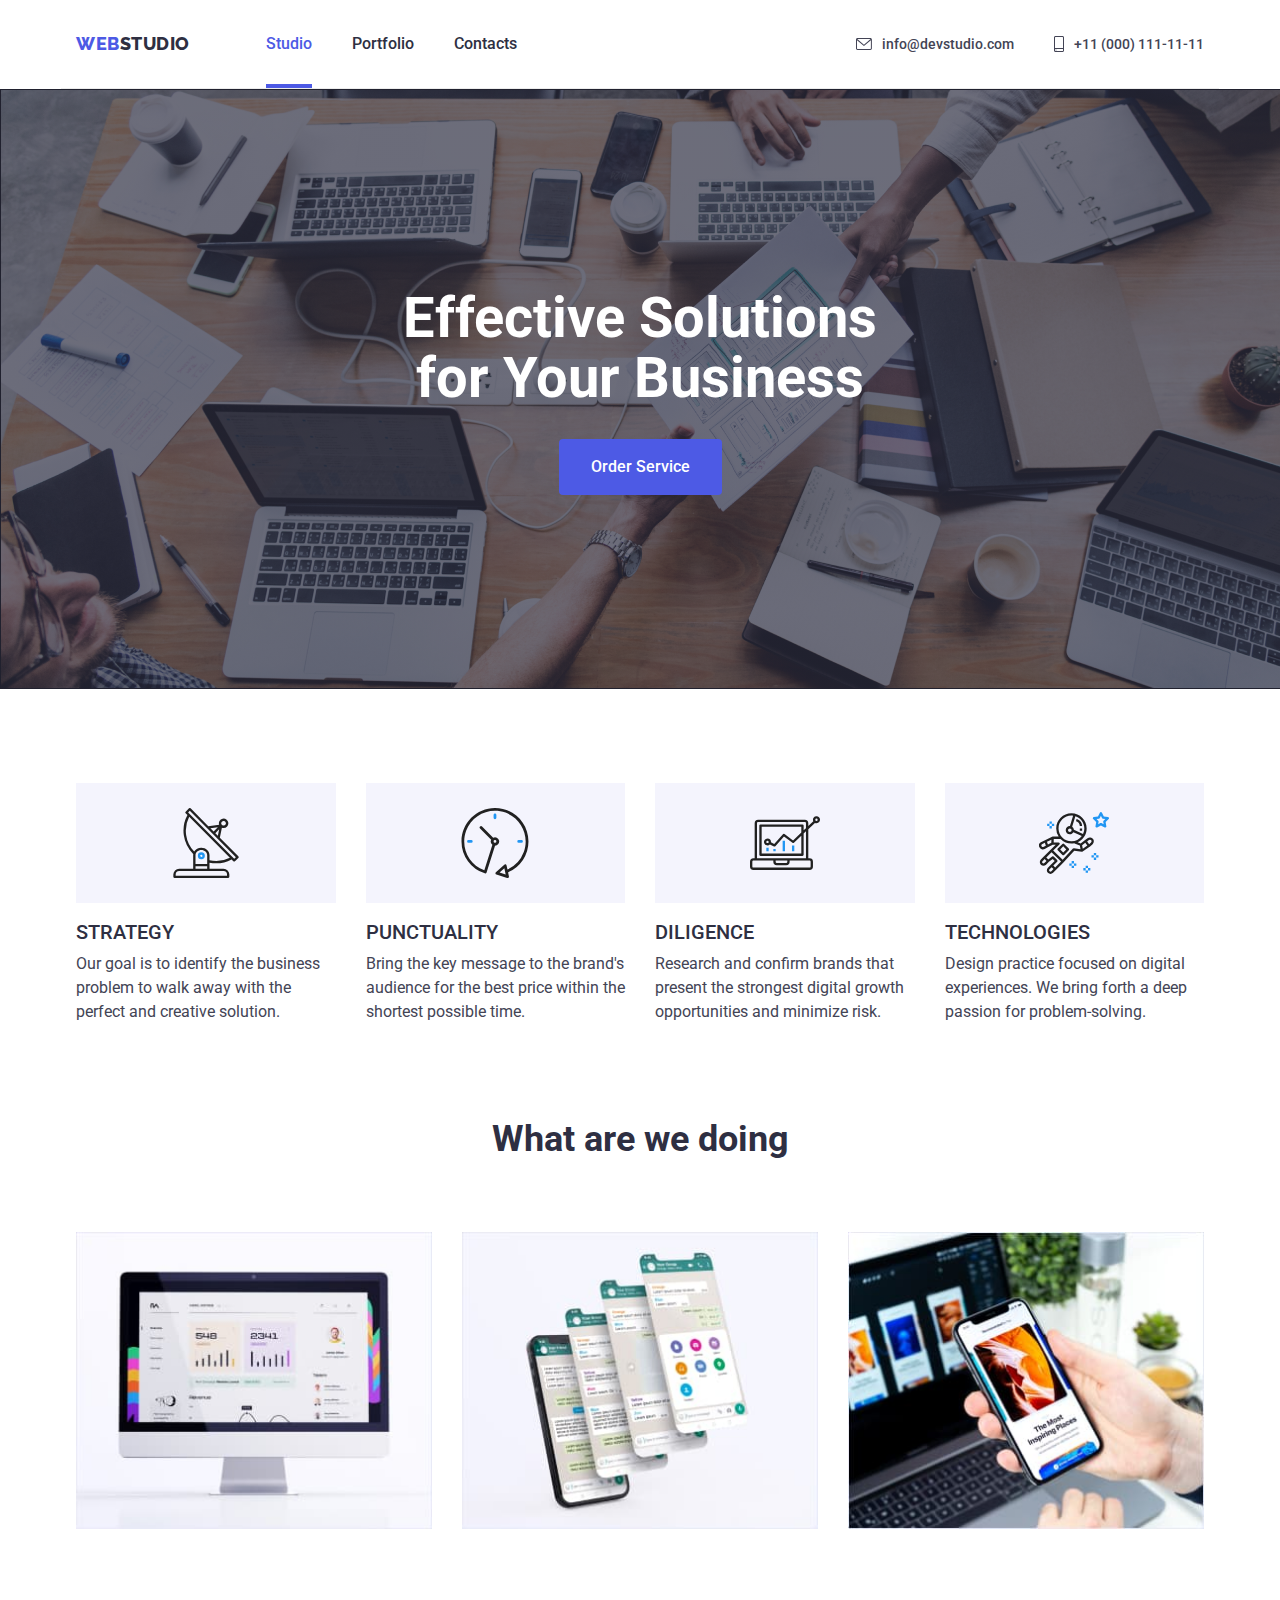
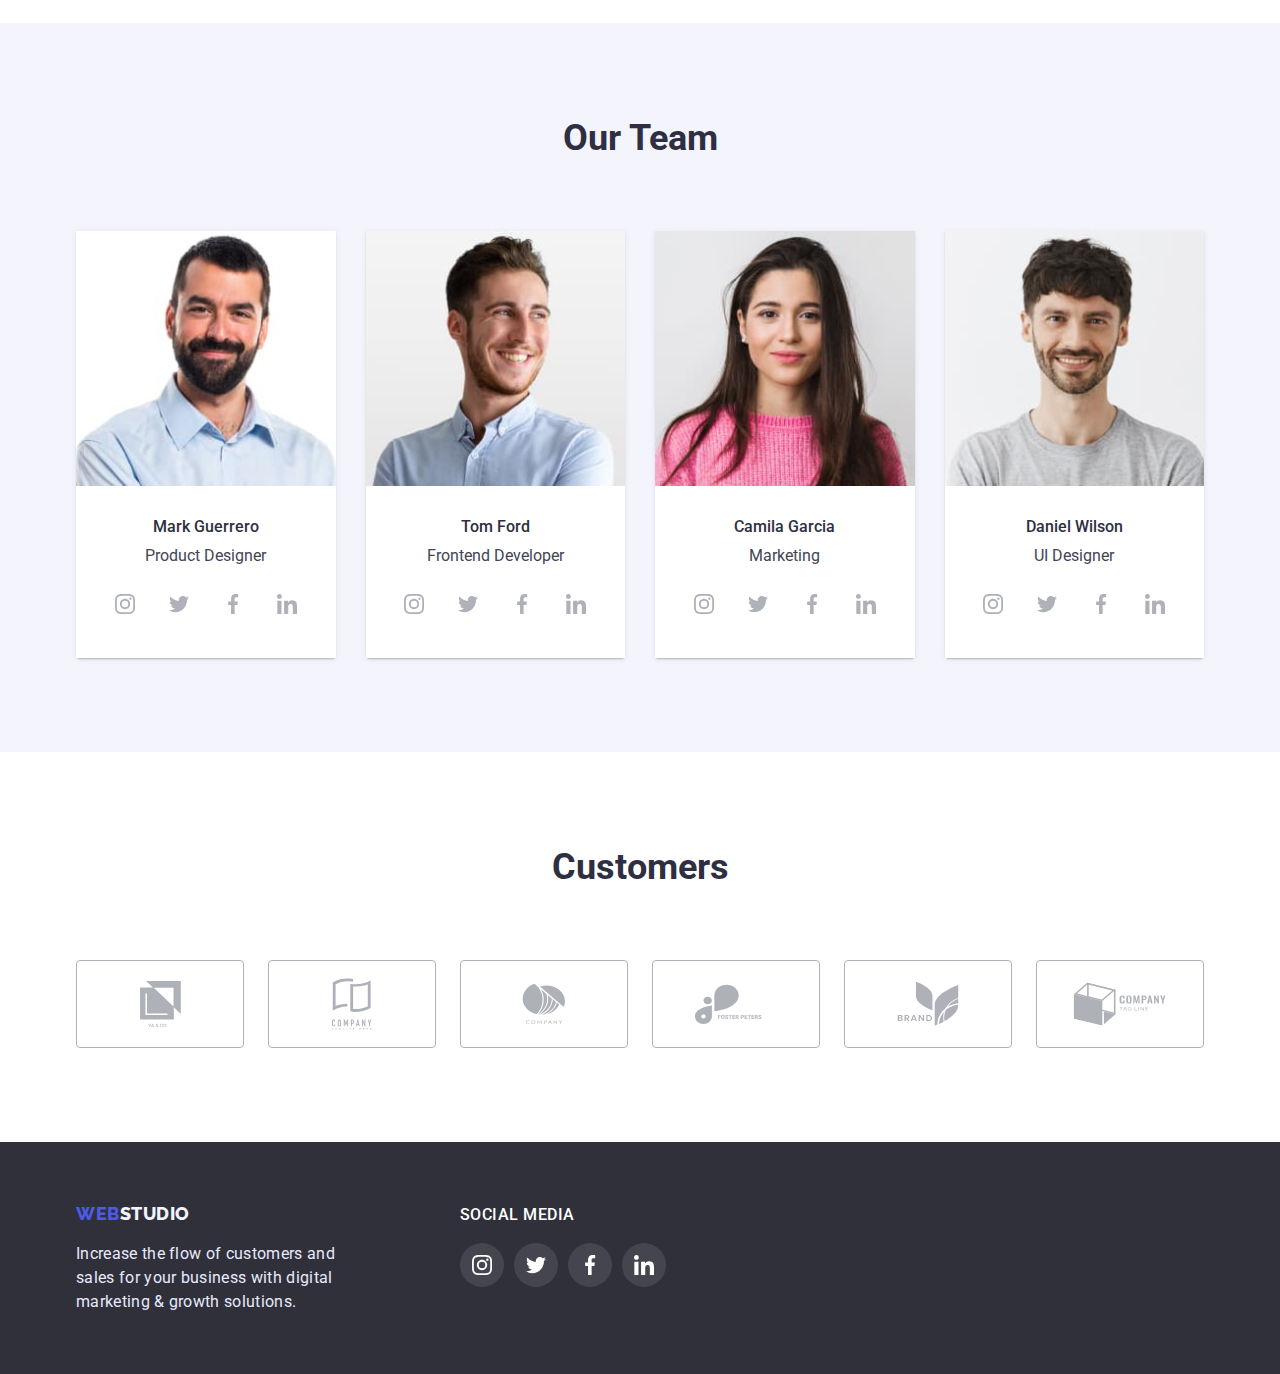
==== index.html @ 02d55a80 "all parts" ====
<!DOCTYPE html>
<html lang="uk">
  <head>
    <meta charset="UTF-8" />
    <title>Main Page</title>
    <link rel="preconnect" href="https://fonts.googleapis.com" />
    <link rel="preconnect" href="https://fonts.gstatic.com" crossorigin />
    <link
      href="https://fonts.googleapis.com/css2?family=Oleo+Script&family=Raleway:wght@700&family=Roboto:wght@400;500;700;900&display=swap"
      rel="stylesheet"
    />
    <link
      rel="stylesheet"
      href="https://cdnjs.cloudflare.com/ajax/libs/modern-normalize/0.6.0/modern-normalize.min.css"
    />
    <link rel="stylesheet" href="./css/styles.css" />
  </head>

  <body>
    <header>
      <div class="container main-head">
        <a href="/" class="logo-link"
          >Web<span class="part-head logo-link">Studio</span></a
        >
        <nav class="head-content">
          <ul class="site-nav">
            <li class="item">
              <a href="" class="site-nav-link active">Studio</a>
            </li>
            <li class="item">
              <a href="./portfolio.html" class="site-nav-link">Portfolio</a>
            </li>
            <li class="item"><a href="" class="site-nav-link">Contacts</a></li>
          </ul>
        </nav>
        <ul class="contacts">
          <li class="numbers">
            <a
              href="mailto:info@devstudio.com"
              class="contacts-details mail-number"
            >
              <svg class="link-icon" width="16" height="12">
                <use href="./images/icons.svg#icon-envelope-3"></use>
              </svg>
              info@devstudio.com</a
            >
          </li>
          <li class="numbers">
            <a href="tel:+110001111111" class="contacts-details">
              <svg class="phone-icon" width="10" height="16">
                <use href="./images/icons.svg#icon-smartphone"></use>
              </svg>
              +11 (000) 111-11-11</a
            >
          </li>
        </ul>
      </div>
    </header>
    <main>
      <section class="hero overlay">
        <div class="container">
          <h1 class="hero-text">
            Effective Solutions <br />
            for Your Business
          </h1>
        </div>
        <button data-modal-open class="button" type="button">
          Order Service
        </button>
      </section>
      <section class="section advant">
        <div class="container">
          <h2 class="hide" hidden>Наші переваги</h2>
          <ul class="advantages">
            <li class="block">
              <div class="size">
                <svg class="icon-advantage" width="70" height="70">
                  <use href="./images/icons.svg#icon-antenna-1"></use>
                </svg>
              </div>
              <h3 class="advantages-title">Strategy</h3>
              <p class="advantages-text">
                Our goal is to identify the business problem to walk away with
                the perfect and creative solution.
              </p>
            </li>
            <li class="block">
              <div class="size">
                <svg class="icon-advantage" width="70" height="70">
                  <use href="./images/icons.svg#icon-clock-1"></use>
                </svg>
              </div>
              <h3 class="advantages-title">Punctuality</h3>
              <p class="advantages-text">
                Bring the key message to the brand's audience for the best price
                within the shortest possible time.
              </p>
            </li>
            <li class="block">
              <div class="size">
                <svg class="icon-advantage" width="70" height="70">
                  <use href="./images/icons.svg#icon-diagram-1"></use>
                </svg>
              </div>
              <h3 class="advantages-title">Diligence</h3>
              <p class="advantages-text">
                Research and confirm brands that present the strongest digital
                growth opportunities and minimize risk.
              </p>
            </li>
            <li class="block">
              <div class="size">
                <svg class="icon-advantage" width="70" height="70">
                  <use href="./images/icons.svg#icon-astronaut-1"></use>
                </svg>
              </div>
              <h3 class="advantages-title">Technologies</h3>
              <p class="advantages-text">
                Design practice focused on digital experiences. We bring forth a
                deep passion for problem-solving.
              </p>
            </li>
          </ul>
        </div>
      </section>
      <section class="section photo">
        <div class="container">
          <h2 class="titles">What are we doing</h2>
          <ul class="pictures-list">
            <li class="pic">
              <img
                src="./images/img-1.jpg"
                alt="Ноутбук"
                width="360"
                class="picture"
              />
            </li>
            <li class="pic">
              <img
                src="./images/img-2.jpg"
                alt="фото екрана"
                width="360"
                class="picture"
              />
            </li>
            <li class="pic">
              <img
                src="./images/img-3.jpg"
                alt="робота з телефоном і ноутбуком"
                width="360"
                class="picture"
              />
            </li>
          </ul>
        </div>
      </section>
      <section class="work section">
        <div class="container">
          <h2 class="titles">Our Team</h2>
          <ul class="collegues-list">
            <li class="card">
              <img
                src="./images/p1.jpg"
                alt="фото дизайнера"
                width="264"
                class="collegue"
              />

              <div class="content">
                <h3 class="collegue-name">Mark Guerrero</h3>
                <p class="collegue-job">Product Designer</p>
                <ul class="list-items">
                  <li class="social-lists">
                    <a href="" class="social-link">
                      <svg class="social-item" width="20" height="20">
                        <use href="./images/icons.svg#icon-instagram-2"></use>
                      </svg>
                    </a>
                  </li>
                  <li class="social-lists">
                    <a href="" class="social-link">
                      <svg class="social-item" width="20" height="20">
                        <use href="./images/icons.svg#icon-twitter-1"></use>
                      </svg>
                    </a>
                  </li>
                  <li class="social-lists">
                    <a href="" class="social-link">
                      <svg class="social-item" width="20" height="20">
                        <use href="./images/icons.svg#icon-facebook-1"></use>
                      </svg>
                    </a>
                  </li>
                  <li class="social-lists">
                    <a href="" class="social-link">
                      <svg class="social-item" width="20" height="20">
                        <use href="./images/icons.svg#icon-linkedin-1"></use>
                      </svg>
                    </a>
                  </li>
                </ul>
              </div>
            </li>
            <li class="card">
              <img
                src="./images/p2.jpg"
                alt="фото фронтенд розробника"
                width="264"
                class="collegue"
              />
              <div class="content">
                <h3 class="collegue-name">Tom Ford</h3>
                <p class="collegue-job">Frontend Developer</p>
                <ul class="list-items">
                  <li class="social-lists">
                    <a href="" class="social-link">
                      <svg class="social-item" width="20" height="20">
                        <use href="./images/icons.svg#icon-instagram-2"></use>
                      </svg>
                    </a>
                  </li>
                  <li class="social-lists">
                    <a href="" class="social-link">
                      <svg class="social-item" width="20" height="20">
                        <use href="./images/icons.svg#icon-twitter-1"></use>
                      </svg>
                    </a>
                  </li>
                  <li class="social-lists">
                    <a href="" class="social-link">
                      <svg class="social-item" width="20" height="20">
                        <use href="./images/icons.svg#icon-facebook-1"></use>
                      </svg>
                    </a>
                  </li>
                  <li class="social-lists">
                    <a href="" class="social-link">
                      <svg class="social-item" width="20" height="20">
                        <use href="./images/icons.svg#icon-linkedin-1"></use>
                      </svg>
                    </a>
                  </li>
                </ul>
              </div>
            </li>
            <li class="card">
              <img
                src="./images/p3.jpg"
                alt="фото спеціаліста з маркетингу"
                width="264"
                class="collegue"
              />
              <div class="content">
                <h3 class="collegue-name">Camila Garcia</h3>
                <p class="collegue-job">Marketing</p>
                <ul class="list-items">
                  <li class="social-lists">
                    <a href="" class="social-link">
                      <svg class="social-item" width="20" height="20">
                        <use href="./images/icons.svg#icon-instagram-2"></use>
                      </svg>
                    </a>
                  </li>
                  <li class="social-lists">
                    <a href="" class="social-link">
                      <svg class="social-item" width="20" height="20">
                        <use href="./images/icons.svg#icon-twitter-1"></use>
                      </svg>
                    </a>
                  </li>
                  <li class="social-lists">
                    <a href="" class="social-link">
                      <svg class="social-item" width="20" height="20">
                        <use href="./images/icons.svg#icon-facebook-1"></use>
                      </svg>
                    </a>
                  </li>
                  <li class="social-lists">
                    <a href="" class="social-link">
                      <svg class="social-item" width="20" height="20">
                        <use href="./images/icons.svg#icon-linkedin-1"></use>
                      </svg>
                    </a>
                  </li>
                </ul>
              </div>
            </li>
            <li class="card">
              <img
                src="./images/p4.jpg"
                alt="фото дизайнера"
                width="264"
                class="collegue"
              />
              <div class="content">
                <h3 class="collegue-name">Daniel Wilson</h3>
                <p class="collegue-job">UI Designer</p>
                <ul class="list-items">
                  <li class="social-lists">
                    <a href="" class="social-link">
                      <svg class="social-item" width="20" height="20">
                        <use href="./images/icons.svg#icon-instagram-2"></use>
                      </svg>
                    </a>
                  </li>
                  <li class="social-lists">
                    <a href="" class="social-link">
                      <svg class="social-item" width="20" height="20">
                        <use href="./images/icons.svg#icon-twitter-1"></use>
                      </svg>
                    </a>
                  </li>
                  <li class="social-lists">
                    <a href="" class="social-link">
                      <svg class="social-item" width="20" height="20">
                        <use href="./images/icons.svg#icon-facebook-1"></use>
                      </svg>
                    </a>
                  </li>
                  <li class="social-lists">
                    <a href="" class="social-link">
                      <svg class="social-item" width="20" height="20">
                        <use href="./images/icons.svg#icon-linkedin-1"></use>
                      </svg>
                    </a>
                  </li>
                </ul>
              </div>
            </li>
          </ul>
        </div>
      </section>
      <section class="section">
        <div class="container">
          <h2 class="titles">Customers</h2>
          <ul class="clients">
            <li class="clients-list">
              <a href="" class="clients-link">
                <svg class="clients-item" width="41" height="46.7">
                  <use href="./images/icons.svg#icon-group"></use>
                </svg>
              </a>
            </li>
            <li class="clients-list">
              <a href="" class="clients-link">
                <svg class="clients-item" width="40" height="52">
                  <use href="./images/icons.svg#icon-group1"></use>
                </svg>
              </a>
            </li>
            <li class="clients-list">
              <a href="" class="clients-link">
                <svg class="clients-item" width="43.46" height="41.18">
                  <use href="./images/icons.svg#icon-group2"></use>
                </svg>
              </a>
            </li>
            <li class="clients-list">
              <a href="" class="clients-link">
                <svg class="clients-item" width="84.44" height="40.62">
                  <use href="./images/icons.svg#icon-group3"></use>
                </svg>
              </a>
            </li>
            <li class="clients-list">
              <a href="" class="clients-link">
                <svg class="clients-item" width="62.54" height="45.43">
                  <use href="./images/icons.svg#icon-group4"></use>
                </svg>
              </a>
            </li>
            <li class="clients-list">
              <a href="" class="clients-link">
                <svg class="clients-item" width="93.79" height="43.93">
                  <use href="./images/icons.svg#icon-group5"></use>
                </svg>
              </a>
            </li>
          </ul>
        </div>
      </section>
    </main>
    <footer class="shape">
      <div class="container join-part">
        <div class="footer-part">
          <a href="/" class="logo-link"
            >Web<span class="part-footer logo-link">Studio</span></a
          >
          <p class="footer-text">
            Increase the flow of customers and sales for your business with
            digital marketing & growth solutions.
          </p>
        </div>
        <div class="join">
          <p class="join-text">Social media</p>
          <ul class="media-list">
            <li class="media-part">
              <a href="" class="media-link">
                <svg class="media-icon" width="20" height="20">
                  <use href="./images/icons.svg#icon-instagram-2"></use>
                </svg>
              </a>
            </li>
            <li class="media-part">
              <a href="" class="media-link">
                <svg class="media-icon" width="20" height="20">
                  <use href="./images/icons.svg#icon-twitter-1"></use>
                </svg>
              </a>
            </li>
            <li class="media-part">
              <a href="" class="media-link">
                <svg class="media-icon" width="20" height="20">
                  <use href="./images/icons.svg#icon-facebook-1"></use>
                </svg>
              </a>
            </li>
            <li class="media-part">
              <a href="" class="media-link">
                <svg class="media-icon" width="20" height="20">
                  <use href="./images/icons.svg#icon-linkedin-1"></use>
                </svg>
              </a>
            </li>
          </ul>
        </div>
      </div>
    </footer>
    <div class="backdrop is-hidden" data-modal>
      <div class="modal">
        <div class="button-shape">
          <button data-modal-close class="button-close">
            <svg class="close" width="8" height="8">
              <use href="./images/symbol-defs-4.svg#icon-Vector"></use>
            </svg>
          </button>
        </div>
      </div>
    </div>
    <script src="./js/modal.js"></script>
  </body>
</html>
---- css/styles.css ----
:root {
  --primary-white-color: #ffffff;
  --background-white-color: #f5f5f5;
  --primary-dark-color: #2f303a;
  --secondary-white-color: #f4f4fd;
  --accent-color: #4d5ae5;
  --title-color: #2e2f42;
  --text-color: #434455;
  --card-set-gap: 30px;
  --items-color: #afb1b8;
}
html {
  box-sizing: border-box;
}
*,
*::before,
*::after {
  box-sizing: inherit;
}

body {
  color: var(--secondary-white-color);
  font-family: "roboto", sans-serif;
}
.container {
  width: 1158px;
  padding-left: 15px;
  padding-right: 15px;
  margin: 0 auto;
}
.logo-link {
  margin: 0;
  padding: 0;
}
.link-icon,
.phone-icon {
  margin-right: 10px;
  fill: currentColor;
}

.head-content {
  display: flex;
  align-items: center;
}
.main-head {
  display: flex;
  align-items: center;

  border-bottom: 1px solid #ececec;
}
.site-nav {
  display: flex;
  margin: 0;
  padding: 0;
  margin-left: 76px;
}
.site-nav .site-nav-link {
  padding: 32px 0px;
}
.site-nav .site-nav-link {
  color: var(--title-color);
  font-weight: 500;
  font-size: 16px;
  line-height: 1.5;
  display: block;
  position: relative;
}
.active::after {
  content: "";
  position: absolute;
  left: 0;
  bottom: 0;
  width: 100%;
  height: 4px;
  background-color: var(--accent-color);
  display: block;
}

.site-nav .item:not(:last-child) {
  margin-right: 40px;
}
.contacts {
  display: flex;
  margin: 0%;
  padding: 0px;
  align-items: center;

  margin-left: auto;
}
.contacts .numbers:not(:last-child) {
  margin-right: 40px;
}
.backdrop {
  position: fixed;
  top: 0;
  left: 0;
  width: 100%;
  height: 100%;
  background-color: rgba(46, 47, 66, 0.4);
  opacity: 1;
  transition: opacity 250ms cubic-bezier(0.4, 0, 0.2, 1);
}
.backdrop.is-hidden .modal {
  transform: translate(-50%, -50%) scale(0.9);
}
.modal {
  top: 50%;
  left: 50%;
  margin-top: 88px;
  margin-bottom: 12px;
  transform: translate(-50%, -50%) scale(1);
  min-width: 408px;
  min-height: 576px;
  position: absolute;
  background-color: #fcfcfc;
  transition: transform 250ms cubic-bezier(0.4, 0, 0.2, 1);
}
.backdrop.is-hidden {
  opacity: 0;
  pointer-events: none;
}
.button-shape {
  width: 24px;
  height: 24px;

  margin-left: auto;
  margin-top: 24px;
  margin-right: 24px;
  display: block;
}
.button-close {
  margin: 0;
  padding: 0;

  display: flex;
  color: #2e2f42;
  background-color: #e7e9fc;
  width: 100%;
  height: 100%;
  align-items: center;
  justify-content: center;
  border: 1px solid rgba(0, 0, 0, 0.1);
  border-radius: 50%;
}

.hero {
  padding: 200px 0px;
}
.hero-text {
  margin-bottom: 30px;
}
.overlay {
  height: 600px;
  max-width: 1440px;
  margin-left: auto;
  margin-right: auto;
  background-image: linear-gradient(
      to right,
      rgba(46, 47, 66, 0.7),
      rgba(46, 47, 66, 0.7)
    ),
    url(/images/people-office\ 1.jpg);
}

h1,
h2,
h3,
h4,
h5,
h6,
p {
  margin: 0;
}

a {
  text-decoration: none;
  list-style: none;
}
ul {
  list-style: none;
  text-decoration: none;
}

.block:not(:last-child) {
  margin-right: 30px;
}
.size {
  display: flex;
  height: 120px;
  align-items: center;
  justify-content: center;
  background-color: var(--secondary-white-color);
  margin-bottom: 17px;
}

.advantages {
  display: flex;
}
.hide {
  border: 0;
  clip: rect(1px, 1px, 1px, 1px);
  -webkit-clip-path: inset(50%);
  clip-path: inset(50%);
  height: 1px;
  margin: -1px;
  overflow: hidden;
  padding: 0;
  position: absolute;
  width: 1px;
  word-wrap: normal !important;
}

.advantages-title {
  display: block;
  margin-bottom: 8px;
}
.titles {
  text-align: center;
  margin-bottom: 72px;
}
.advantages-text {
  display: block;
}
.advantages {
  padding-left: 0;
  margin: 0px;
}
.advantages .block {
  width: 264px;
}
img {
  display: block;
  max-width: 100%;
}
.section.photo {
  padding-top: 0px;
}
.advant {
  padding-bottom: 107px;
}
.pictures-list {
  display: flex;
  margin: 0;
  padding: 0;
}

.pictures-list .pic:not(:last-child) {
  margin-right: 30px;
}

header {
  color: var(--primary-white-color);
}
.collegues-list {
  display: flex;
  align-items: center;
  padding: 0;
  margin: 0;
}
.content {
  text-align: center;
  padding: 32px 16px;
}

.collegue-name {
  margin-bottom: 10px;
}
.card {
  border-radius: 0px 0px 4px 4px;
  box-shadow: 0px 1px 6px rgba(46, 47, 66, 0.08),
    0px 1px 1px rgba(46, 47, 66, 0.16), 0px 2px 1px rgba(46, 47, 66, 0.08);
}
.social-link {
  display: flex;
  width: 100%;
  height: 100%;
  align-items: center;
  justify-content: center;
  color: var(--items-color);
}

.social-link:hover,
.social-link:focus {
  border-radius: 50%;
  background-color: #4d5ae5;
  color: var(--primary-white-color);
}
.social-item {
  fill: currentColor;
}
.social-lists {
  width: 44px;
  height: 44px;
}
.social-lists:not(:last-child) {
  margin-right: 10px;
}
.collegue-job {
  margin-bottom: 16px;
}
.content {
  background-color: var(--primary-white-color);
}
.list-items {
  display: flex;
  justify-content: center;
  padding: 0;
  margin: 0;
}
.collegues-list .card:not(:last-child) {
  margin-right: 30px;
}
.clients {
  display: flex;
  padding: 0;
  margin: 0;
}
.clients .clients-list:not(:last-child) {
  margin-right: 24px;
}
.clients-link {
  display: flex;
  width: 168px;
  height: 88px;
  align-items: center;
  justify-content: center;
  border: 1px solid #afb1b8;
  color: var(--items-color);
  border-radius: 4px;
}
.clients-link:hover,
.clients-link:focus {
  color: var(--accent-color);
  border: 1px solid var(--accent-color);
}
.clients-item {
  fill: currentColor;
}
header .logo-link,
footer .logo-link {
  font-family: "Raleway", sans-serif;
  color: var(--accent-color);
  font-weight: 800;
  font-size: 18px;
  line-height: 1.33;
  text-transform: uppercase;
  letter-spacing: 0.03em;
}
a .part-head {
  color: var(--title-color);
}

a .part-footer {
  color: var(--secondary-white-color);
}

.contacts .contacts-details {
  font-weight: 500;
  font-size: 14px;
  line-height: 1.17;
  color: var(--text-color);
  display: flex;
  padding: 32px 0px;
  align-items: center;
}

.site-nav .site-nav-link:hover,
.site-nav .site-nav-link:focus {
  color: var(--accent-color);
  font-weight: 500;
  font-size: 16px;
  line-height: 1.5;
}
.site-nav .active {
  color: var(--accent-color);
  font-weight: 500;
  font-size: 16px;
  line-height: 1.5;
}
.contacts .contacts-details:hover,
.contacts .contacts-details:focus {
  color: var(--accent-color);
}
.hero {
  background-color: var(--primary-dark-color);
}
h1 {
  color: var(--primary-white-color);
  font-weight: 700;
  font-size: 56px;
  line-height: 1.07;
  text-align: center;
}
.button {
  font-weight: 500;
  font-size: 16px;
  line-height: 1.5;
  color: var(--primary-white-color);
  background-color: var(--accent-color);
}

.button {
  padding: 16px 32px;
  display: block;
  cursor: pointer;
  border: none;
  border-radius: 4px;
  margin-left: auto;
  margin-right: auto;
}
.advantages-title {
  font-weight: 500;
  font-size: 20px;
  line-height: 1.2;
  color: var(--title-color);
  text-transform: uppercase;
}
.advantages-text {
  font-weight: 400;
  font-size: 16px;
  line-height: 1.5;
  color: var(--text-color);
}
.titles {
  font-weight: 700;
  font-size: 36px;
  line-height: 1.17;
  color: var(--title-color);
}
.section {
  padding-top: 94px;
  padding-bottom: 94px;
}
.work {
  background-color: var(--secondary-white-color);
}
.collegue-name {
  font-weight: 500;
  font-size: 16px;
  line-height: 1.17;
  color: var(--title-color);
}
.collegue-job {
  font-weight: 400;
  font-size: 16px;
  line-height: 1.17;
  color: var(--text-color);
}

footer {
  background-color: var(--primary-dark-color);
}

.join-text {
  font-weight: 500;
  font-size: 16px;
  line-height: 1.5;
  color: var(--primary-white-color);
  text-transform: uppercase;
  letter-spacing: 0.03em;
  margin-bottom: 16px;
}
.join {
  display: block;
  margin-left: 120px;
}
.media-list .media-part:not(:last-child) {
  margin-right: 10px;
}
.shape {
  padding-top: 60px;
  padding-bottom: 60px;
}
.join-part {
  display: flex;
  align-items: baseline;
}
.footer-part {
  display: block;
  width: 264px;
}
.footer-text {
  font-weight: 400;
  font-size: 16px;
  line-height: 1.5;
  color: #e7e9fc;
  letter-spacing: 0.02em;
  margin-top: 16px;
}
.media-part {
  width: 44px;
  height: 44px;
}
.media-list {
  display: flex;
  padding: 0;
  margin: 0;
}
.media-link {
  display: flex;
  width: 100%;
  height: 100%;
  justify-content: center;
  align-items: center;
  color: var(--primary-white-color);
  border-radius: 50%;
  background-color: rgba(255, 255, 255, 0.1);
}
.media-icon {
  fill: currentColor;
}
.media-link:hover,
.media-link:focus {
  background-color: var(--accent-color);
}

.filter-list {
  padding: 0px;
  margin: 0px;
  justify-content: center;
  display: flex;
  margin-bottom: 72px;
}
.button-filters {
  padding: 12px 24px;
  border-radius: 4px;
}
.item-type:not(:last-child) {
  margin-right: 24px;
}

.card-set {
  display: flex;
  flex-wrap: wrap;
  padding: 0;
  gap: 30px;
}

.card-item {
  flex-basis: calc(100% / 3 - var(--card-set-gap));
}
.card-link {
  display: block;
}
.card-link:hover,
.card-link:focus {
  box-shadow: 0px 1px 1px rgba(0, 0, 0, 0.12), 0px 4px 4px rgba(0, 0, 0, 0.06),
    1px 4px 6px rgba(0, 0, 0, 0.16);
}
.intro {
  padding: 0px 16px;
}
.card-thumb {
  position: relative;
  overflow: hidden;
}
.overlay-text {
  left: 32px;
  top: 40px;
  position: absolute;
}

.animation-text {
  font-weight: 400;
  font-size: 16px;
  line-height: 1.5;
  color: var(--secondary-white-color);
  letter-spacing: 0.02em;
}
.cover {
  left: 0;
  top: 0;
  width: 100%;
  height: 100%;
  position: absolute;
  background-color: #4d5ae5;
  transform: translateY(100%);
  transition: transform 250ms cubic-bezier(0.4, 0, 0.2, 1);
}
.card-link:hover .cover {
  transform: translateY(0);
}
.button-filters {
  font-weight: 500;
  font-family: "roboto", sans-serif;
  font-size: 16px;
  line-height: 1.5;
  color: #4d5ae5;
  background-color: var(--secondary-white-color);
}
.button-filters:hover,
.button-filters:focus {
  color: var(--primary-white-color);
  background-color: var(--accent-color);
  box-shadow: 0px 3px 1px rgba(0, 0, 0, 0.1), 0px 2px 1px rgba(0, 0, 0, 0.08),
    0px 2px 2px rgba(0, 0, 0, 0.12);
}
.title-portfolio {
  font-weight: 700;
  font-size: 18px;
  line-height: 2;
  color: var(--title-color);
  margin-bottom: 4px;
}
.intro {
  border-left: 1px solid #eeeeee;
  border-right: 1px solid #eeeeee;
  border-bottom: 1px solid #eeeeee;
}
.text-portfolio {
  font-weight: 400;
  font-size: 16px;
  line-height: 1.8;
  color: var(--text-color);
}
.address-list .address,
.address-list .address-link {
  font-style: normal;
}
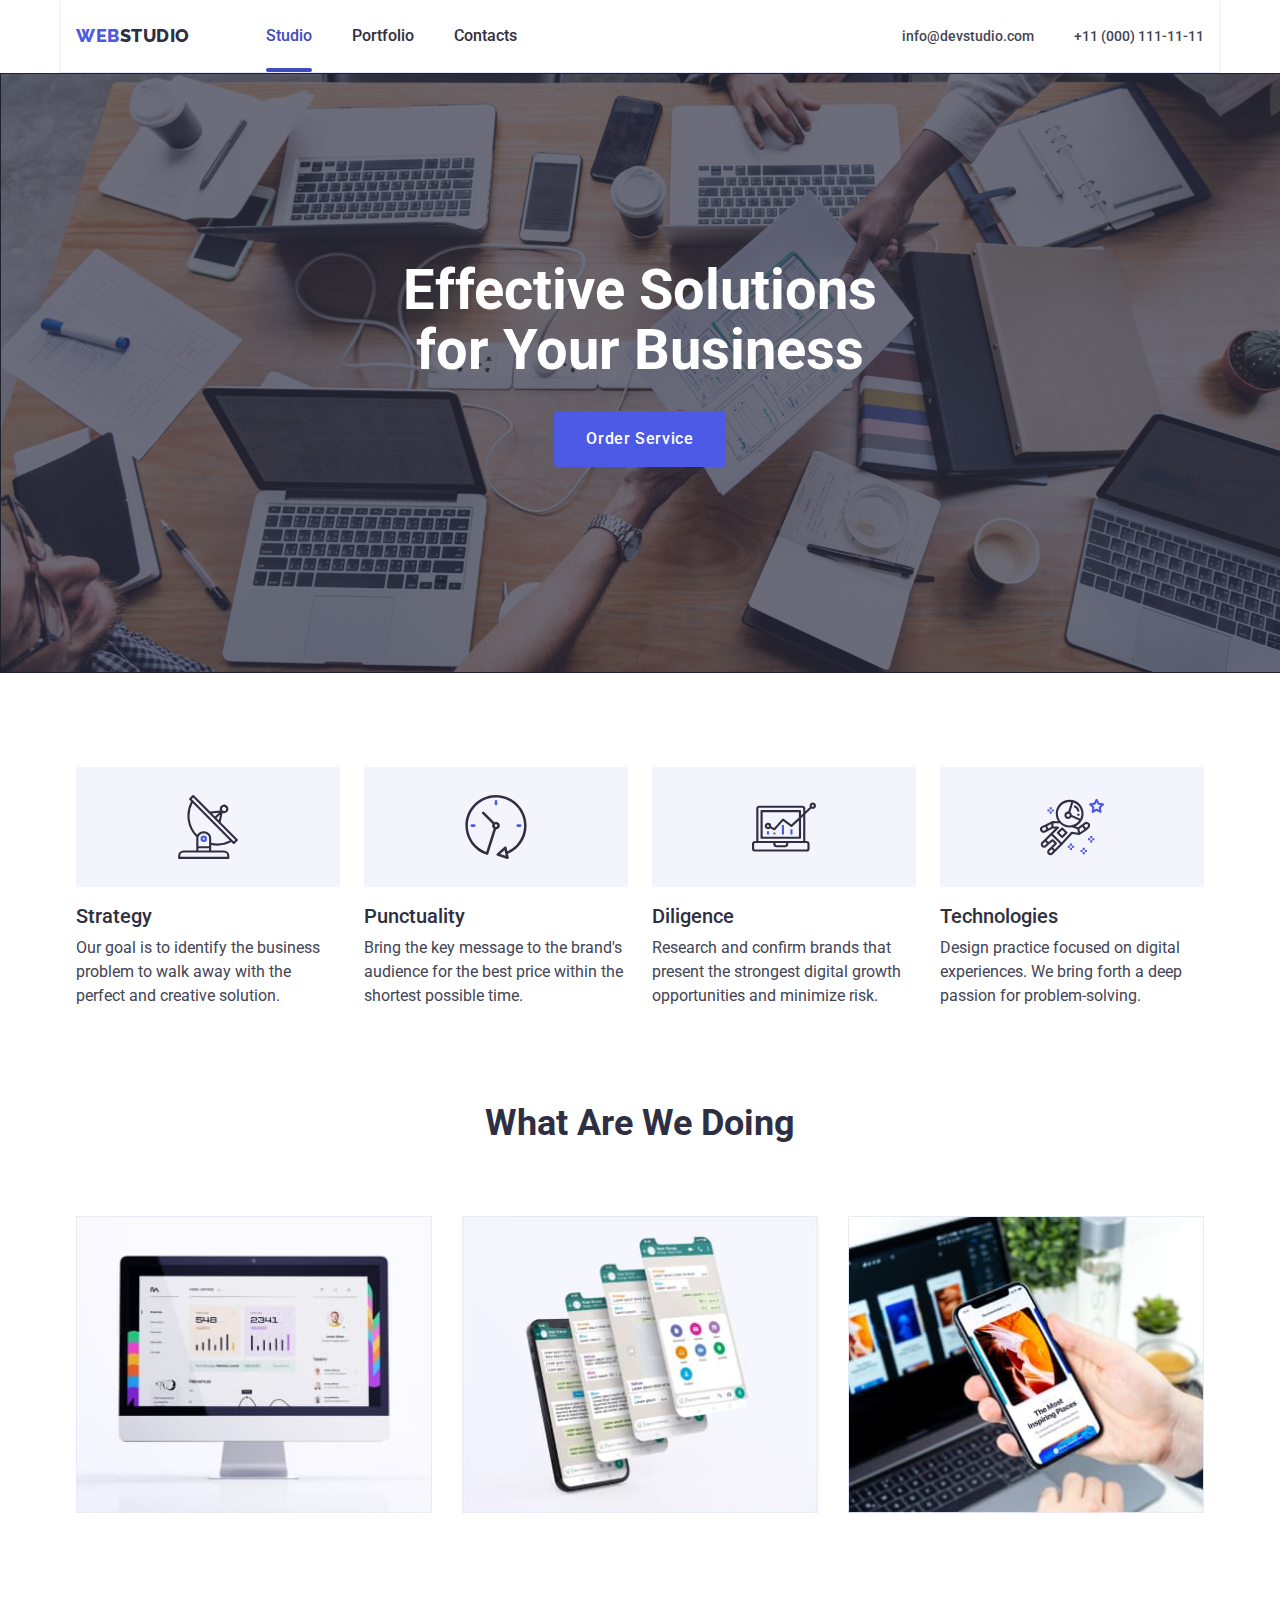
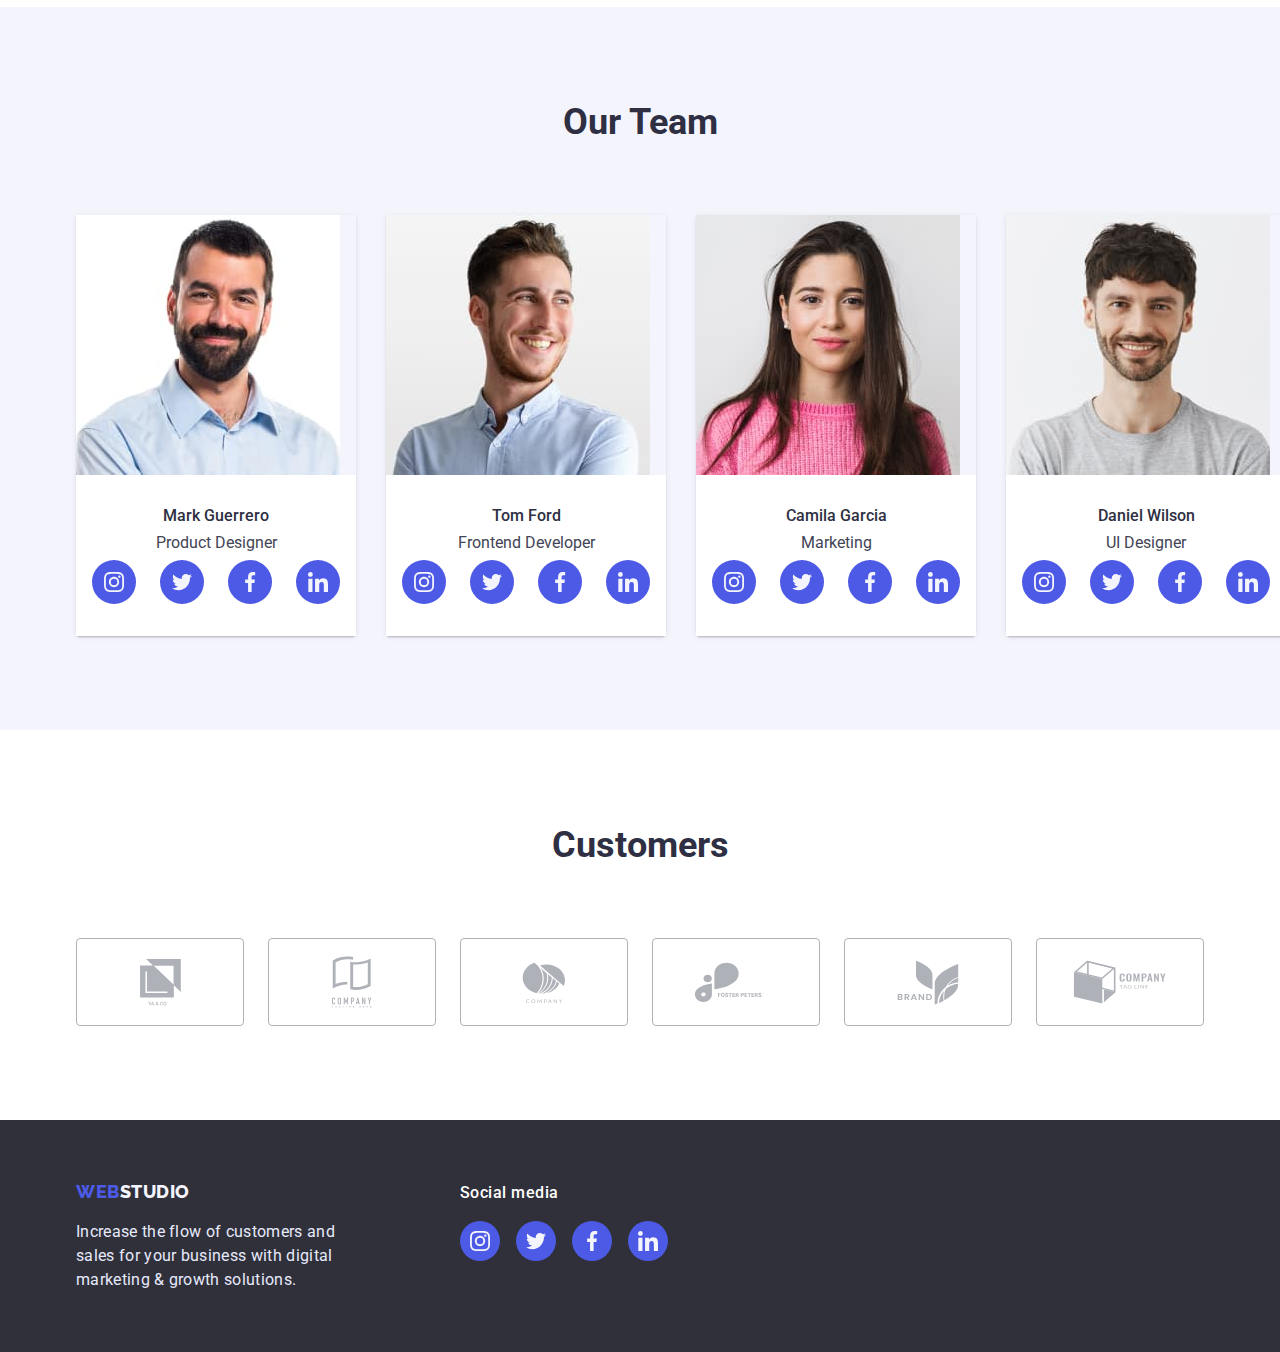
==== commit 44ff4181: "fixed hw" ====
--- a/index.html
+++ b/index.html
@@ -6,7 +6,7 @@
     <link rel="preconnect" href="https://fonts.googleapis.com" />
     <link rel="preconnect" href="https://fonts.gstatic.com" crossorigin />
     <link
-      href="https://fonts.googleapis.com/css2?family=Oleo+Script&family=Raleway:wght@700&family=Roboto:wght@400;500;700;900&display=swap"
+      href="https://fonts.googleapis.com/css2?family=Oleo+Script&family=Raleway:wght@800&family=Roboto:wght@400;500;700;900&display=swap"
       rel="stylesheet"
     />
     <link
@@ -39,17 +39,11 @@
               href="mailto:info@devstudio.com"
               class="contacts-details mail-number"
             >
-              <svg class="link-icon" width="16" height="12">
-                <use href="./images/icons.svg#icon-envelope-3"></use>
-              </svg>
               info@devstudio.com</a
             >
           </li>
           <li class="numbers">
             <a href="tel:+110001111111" class="contacts-details">
-              <svg class="phone-icon" width="10" height="16">
-                <use href="./images/icons.svg#icon-smartphone"></use>
-              </svg>
               +11 (000) 111-11-11</a
             >
           </li>
@@ -74,8 +68,10 @@
           <ul class="advantages">
             <li class="block">
               <div class="size">
-                <svg class="icon-advantage" width="70" height="70">
-                  <use href="./images/icons.svg#icon-antenna-1"></use>
+                <svg class="icon-advantage" width="64" height="64">
+                  <use
+                    href="./images/svg block/symbol-defs-5.svg#icon-Group1"
+                  ></use>
                 </svg>
               </div>
               <h3 class="advantages-title">Strategy</h3>
@@ -86,8 +82,10 @@
             </li>
             <li class="block">
               <div class="size">
-                <svg class="icon-advantage" width="70" height="70">
-                  <use href="./images/icons.svg#icon-clock-1"></use>
+                <svg class="icon-advantage" width="64" height="64">
+                  <use
+                    href="./images/svg block/symbol-defs-5.svg#icon-group2"
+                  ></use>
                 </svg>
               </div>
               <h3 class="advantages-title">Punctuality</h3>
@@ -98,8 +96,10 @@
             </li>
             <li class="block">
               <div class="size">
-                <svg class="icon-advantage" width="70" height="70">
-                  <use href="./images/icons.svg#icon-diagram-1"></use>
+                <svg class="icon-advantage" width="64" height="64">
+                  <use
+                    href="./images/svg block/symbol-defs-5.svg#icon-group3"
+                  ></use>
                 </svg>
               </div>
               <h3 class="advantages-title">Diligence</h3>
@@ -110,8 +110,10 @@
             </li>
             <li class="block">
               <div class="size">
-                <svg class="icon-advantage" width="70" height="70">
-                  <use href="./images/icons.svg#icon-astronaut-1"></use>
+                <svg class="icon-advantage" width="64" height="64">
+                  <use
+                    href="./images/svg block/symbol-defs-5.svg#icon-group4"
+                  ></use>
                 </svg>
               </div>
               <h3 class="advantages-title">Technologies</h3>
@@ -125,7 +127,7 @@
       </section>
       <section class="section photo">
         <div class="container">
-          <h2 class="titles">What are we doing</h2>
+          <h2 class="titles">What Are We Doing</h2>
           <ul class="pictures-list">
             <li class="pic">
               <img
--- a/css/styles.css
+++ b/css/styles.css
@@ -8,6 +8,7 @@
   --text-color: #434455;
   --card-set-gap: 30px;
   --items-color: #afb1b8;
+  --hover-color: #404bbf;
 }
 html {
   box-sizing: border-box;
@@ -32,30 +33,26 @@
   margin: 0;
   padding: 0;
 }
-.link-icon,
-.phone-icon {
-  margin-right: 10px;
-  fill: currentColor;
-}
 
 .head-content {
   display: flex;
   align-items: center;
+  margin-left: 76px;
 }
 .main-head {
   display: flex;
   align-items: center;
-
-  border-bottom: 1px solid #ececec;
+  border-bottom: 1px solid #e7e9fc;
+  box-shadow: 0px 2px 1px rgba(46, 47, 66, 0.08),
+    0px 1px 1px rgba(46, 47, 66, 0.16), 0px 1px 6px rgba(46, 47, 66, 0.08);
 }
 .site-nav {
   display: flex;
   margin: 0;
   padding: 0;
-  margin-left: 76px;
 }
 .site-nav .site-nav-link {
-  padding: 32px 0px;
+  padding: 24px 0px;
 }
 .site-nav .site-nav-link {
   color: var(--title-color);
@@ -64,6 +61,7 @@
   line-height: 1.5;
   display: block;
   position: relative;
+  transition: color 250ms cubic-bezier(0.4, 0, 0.2, 1);
 }
 .active::after {
   content: "";
@@ -72,7 +70,8 @@
   bottom: 0;
   width: 100%;
   height: 4px;
-  background-color: var(--accent-color);
+  background-color: #404bbf;
+  border-radius: 2px;
   display: block;
 }
 
@@ -98,7 +97,8 @@
   height: 100%;
   background-color: rgba(46, 47, 66, 0.4);
   opacity: 1;
-  transition: opacity 250ms cubic-bezier(0.4, 0, 0.2, 1);
+  transition: opacity 250ms cubic-bezier(0.4, 0, 0.2, 1),
+    visibility 250ms cubic-bezier(0.4, 0, 0.2, 1);
 }
 .backdrop.is-hidden .modal {
   transform: translate(-50%, -50%) scale(0.9);
@@ -106,8 +106,7 @@
 .modal {
   top: 50%;
   left: 50%;
-  margin-top: 88px;
-  margin-bottom: 12px;
+
   transform: translate(-50%, -50%) scale(1);
   min-width: 408px;
   min-height: 576px;
@@ -118,6 +117,7 @@
 .backdrop.is-hidden {
   opacity: 0;
   pointer-events: none;
+  visibility: hidden;
 }
 .button-shape {
   width: 24px;
@@ -131,7 +131,8 @@
 .button-close {
   margin: 0;
   padding: 0;
-
+  transition: color 250ms cubic-bezier(0.4, 0, 0.2, 1),
+    background-color 250ms cubic-bezier(0.4, 0, 0.2, 1);
   display: flex;
   color: #2e2f42;
   background-color: #e7e9fc;
@@ -142,9 +143,17 @@
   border: 1px solid rgba(0, 0, 0, 0.1);
   border-radius: 50%;
 }
-
+.close {
+  transition: fill 250ms cubic-bezier(0.4, 0, 0.2, 1);
+}
+.button-close:hover .close {
+  fill: var(--primary-white-color);
+}
+.button-close:hover {
+  background-color: var(--hover-color);
+}
 .hero {
-  padding: 200px 0px;
+  padding: 188px 0px;
 }
 .hero-text {
   margin-bottom: 30px;
@@ -182,7 +191,7 @@
 }
 
 .block:not(:last-child) {
-  margin-right: 30px;
+  margin-right: 24px;
 }
 .size {
   display: flex;
@@ -226,7 +235,7 @@
   margin: 0px;
 }
 .advantages .block {
-  width: 264px;
+  width: calc((100% - 3 * 24px) / 4);
 }
 img {
   display: block;
@@ -263,7 +272,7 @@
 }
 
 .collegue-name {
-  margin-bottom: 10px;
+  margin-bottom: 8px;
 }
 .card {
   border-radius: 0px 0px 4px 4px;
@@ -276,14 +285,17 @@
   height: 100%;
   align-items: center;
   justify-content: center;
-  color: var(--items-color);
+  transition: background-color 250ms cubic-bezier(0.4, 0, 0.2, 1),
+    color 250ms cubic-bezier(0.4, 0, 0.2, 1);
+  color: var(--secondary-white-color);
+  background-color: var(--accent-color);
+  border-radius: 50%;
 }
 
 .social-link:hover,
 .social-link:focus {
   border-radius: 50%;
-  background-color: #4d5ae5;
-  color: var(--primary-white-color);
+  background-color: var(--hover-color);
 }
 .social-item {
   fill: currentColor;
@@ -293,10 +305,10 @@
   height: 44px;
 }
 .social-lists:not(:last-child) {
-  margin-right: 10px;
+  margin-right: 24px;
 }
 .collegue-job {
-  margin-bottom: 16px;
+  margin-bottom: 8px;
 }
 .content {
   background-color: var(--primary-white-color);
@@ -327,11 +339,13 @@
   border: 1px solid #afb1b8;
   color: var(--items-color);
   border-radius: 4px;
+  transition: color 250ms cubic-bezier(0.4, 0, 0.2, 1),
+    border-color 250ms cubic-bezier(0.4, 0, 0.2, 1);
 }
 .clients-link:hover,
 .clients-link:focus {
   color: var(--accent-color);
-  border: 1px solid var(--accent-color);
+  border-color: var(--hover-color);
 }
 .clients-item {
   fill: currentColor;
@@ -360,26 +374,27 @@
   line-height: 1.17;
   color: var(--text-color);
   display: flex;
-  padding: 32px 0px;
-  align-items: center;
+  padding: 24px 0px;
+  align-items: center;
+  transition: color 250ms cubic-bezier(0.4, 0, 0.2, 1);
 }
 
 .site-nav .site-nav-link:hover,
 .site-nav .site-nav-link:focus {
-  color: var(--accent-color);
+  color: #404bbf;
   font-weight: 500;
   font-size: 16px;
   line-height: 1.5;
 }
 .site-nav .active {
-  color: var(--accent-color);
+  color: #404bbf;
   font-weight: 500;
   font-size: 16px;
   line-height: 1.5;
 }
 .contacts .contacts-details:hover,
 .contacts .contacts-details:focus {
-  color: var(--accent-color);
+  color: #404bbf;
 }
 .hero {
   background-color: var(--primary-dark-color);
@@ -397,8 +412,12 @@
   line-height: 1.5;
   color: var(--primary-white-color);
   background-color: var(--accent-color);
-}
-
+  letter-spacing: 0.04em;
+  transition: background-color 250ms cubic-bezier(0.4, 0, 0.2, 1);
+}
+.button:hover {
+  background-color: var(--hover-color);
+}
 .button {
   padding: 16px 32px;
   display: block;
@@ -413,7 +432,6 @@
   font-size: 20px;
   line-height: 1.2;
   color: var(--title-color);
-  text-transform: uppercase;
 }
 .advantages-text {
   font-weight: 400;
@@ -456,7 +474,6 @@
   font-size: 16px;
   line-height: 1.5;
   color: var(--primary-white-color);
-  text-transform: uppercase;
   letter-spacing: 0.03em;
   margin-bottom: 16px;
 }
@@ -465,7 +482,7 @@
   margin-left: 120px;
 }
 .media-list .media-part:not(:last-child) {
-  margin-right: 10px;
+  margin-right: 16px;
 }
 .shape {
   padding-top: 60px;
@@ -488,8 +505,8 @@
   margin-top: 16px;
 }
 .media-part {
-  width: 44px;
-  height: 44px;
+  width: 40px;
+  height: 40px;
 }
 .media-list {
   display: flex;
@@ -502,16 +519,17 @@
   height: 100%;
   justify-content: center;
   align-items: center;
-  color: var(--primary-white-color);
+  color: var(--secondary-white-color);
+  background-color: var(--accent-color);
   border-radius: 50%;
-  background-color: rgba(255, 255, 255, 0.1);
+  transition: background-color 250ms cubic-bezier(0.4, 0, 0.2, 1);
 }
 .media-icon {
   fill: currentColor;
 }
 .media-link:hover,
 .media-link:focus {
-  background-color: var(--accent-color);
+  background-color: #31d0aa;
 }
 
 .filter-list {
@@ -521,10 +539,7 @@
   display: flex;
   margin-bottom: 72px;
 }
-.button-filters {
-  padding: 12px 24px;
-  border-radius: 4px;
-}
+
 .item-type:not(:last-child) {
   margin-right: 24px;
 }
@@ -533,14 +548,18 @@
   display: flex;
   flex-wrap: wrap;
   padding: 0;
-  gap: 30px;
+  margin: 0;
+  row-gap: 48px;
+  column-gap: 24px;
 }
 
 .card-item {
   flex-basis: calc(100% / 3 - var(--card-set-gap));
 }
 .card-link {
-  display: block;
+  transition: box-shadow 250ms cubic-bezier(0.4, 0, 0.2, 1);
+  display: block;
+  border: 1px solid #f4f4fd;
 }
 .card-link:hover,
 .card-link:focus {
@@ -555,9 +574,8 @@
   overflow: hidden;
 }
 .overlay-text {
-  left: 32px;
-  top: 40px;
   position: absolute;
+  padding: 40px 32px;
 }
 
 .animation-text {
@@ -581,32 +599,39 @@
   transform: translateY(0);
 }
 .button-filters {
+  padding: 12px 24px;
+  border-radius: 4px;
   font-weight: 500;
   font-family: "roboto", sans-serif;
   font-size: 16px;
   line-height: 1.5;
   color: #4d5ae5;
   background-color: var(--secondary-white-color);
+  border: 1px solid #e7e9fc;
+  transition: background-color 250ms cubic-bezier(0.4, 0, 0.2, 1),
+    color 250ms cubic-bezier(0.4, 0, 0.2, 1),
+    box-shadow 250ms cubic-bezier(0.4, 0, 0.2, 1),
+    border-color 250ms cubic-bezier(0.4, 0, 0.2, 1);
 }
 .button-filters:hover,
 .button-filters:focus {
+  cursor: pointer;
+
   color: var(--primary-white-color);
   background-color: var(--accent-color);
+  border-color: transparent;
   box-shadow: 0px 3px 1px rgba(0, 0, 0, 0.1), 0px 2px 1px rgba(0, 0, 0, 0.08),
     0px 2px 2px rgba(0, 0, 0, 0.12);
 }
+
 .title-portfolio {
-  font-weight: 700;
+  font-weight: 500;
   font-size: 18px;
   line-height: 2;
   color: var(--title-color);
-  margin-bottom: 4px;
-}
-.intro {
-  border-left: 1px solid #eeeeee;
-  border-right: 1px solid #eeeeee;
-  border-bottom: 1px solid #eeeeee;
-}
+  margin-bottom: 8px;
+}
+
 .text-portfolio {
   font-weight: 400;
   font-size: 16px;
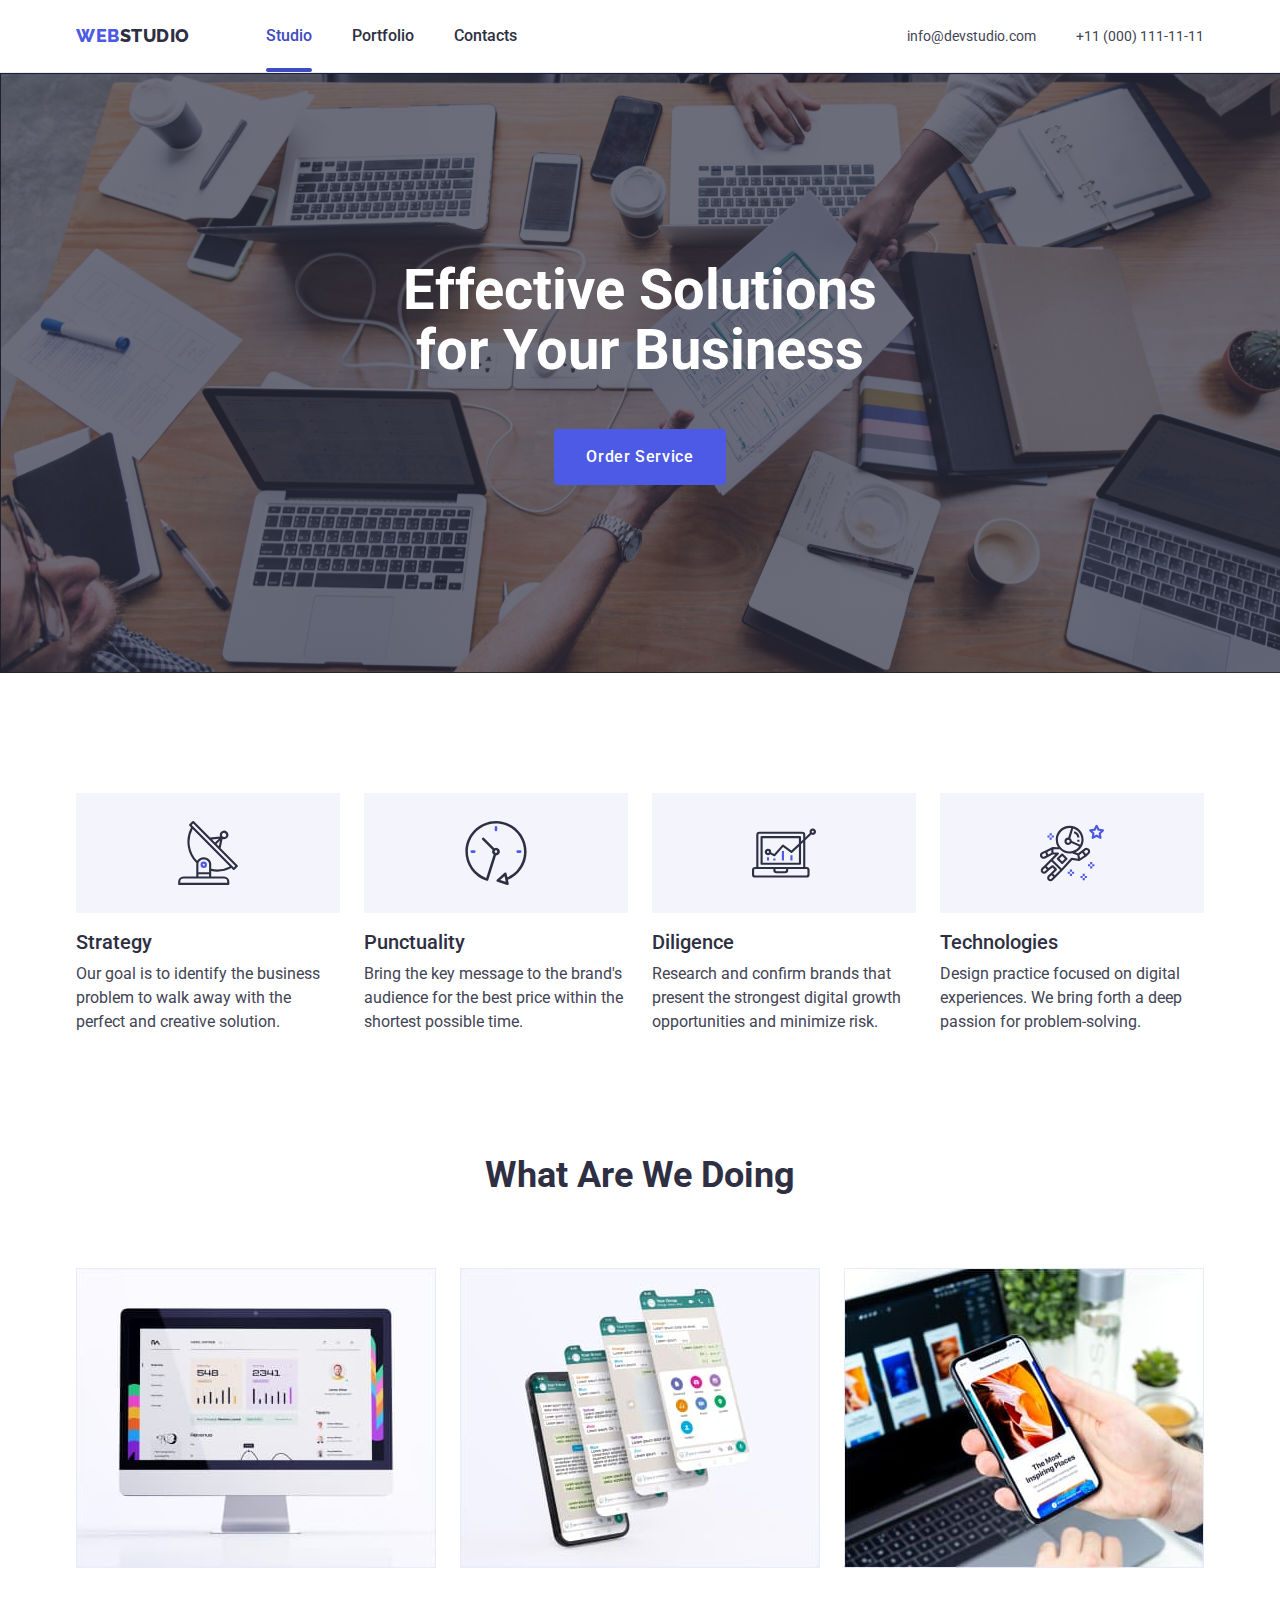
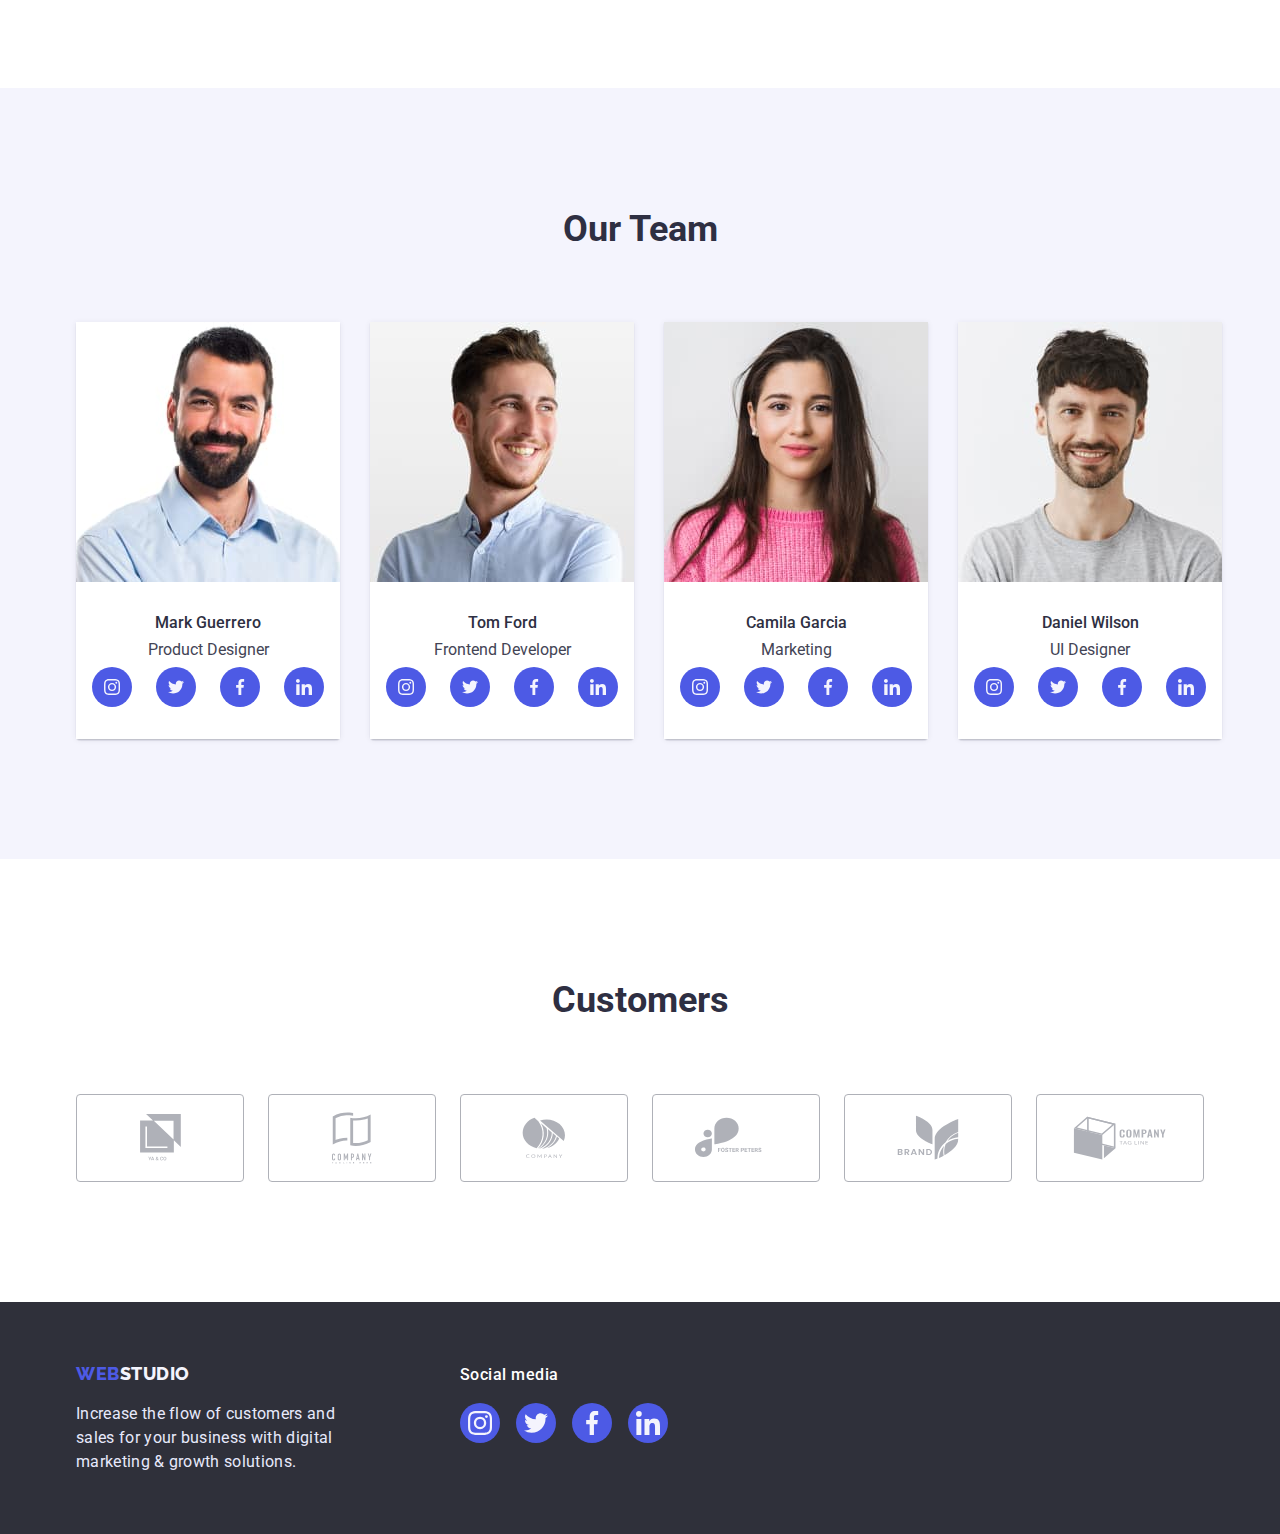
==== commit 2835a6a0: "changed pages" ====
--- a/index.html
+++ b/index.html
@@ -57,10 +57,10 @@
             Effective Solutions <br />
             for Your Business
           </h1>
-        </div>
-        <button data-modal-open class="button" type="button">
-          Order Service
-        </button>
+          <button data-modal-open class="button" type="button">
+            Order Service
+          </button>
+        </div>
       </section>
       <section class="section advant">
         <div class="container">
@@ -174,28 +174,28 @@
                 <ul class="list-items">
                   <li class="social-lists">
                     <a href="" class="social-link">
-                      <svg class="social-item" width="20" height="20">
+                      <svg class="social-item" width="16" height="16">
                         <use href="./images/icons.svg#icon-instagram-2"></use>
                       </svg>
                     </a>
                   </li>
                   <li class="social-lists">
                     <a href="" class="social-link">
-                      <svg class="social-item" width="20" height="20">
+                      <svg class="social-item" width="16" height="16">
                         <use href="./images/icons.svg#icon-twitter-1"></use>
                       </svg>
                     </a>
                   </li>
                   <li class="social-lists">
                     <a href="" class="social-link">
-                      <svg class="social-item" width="20" height="20">
+                      <svg class="social-item" width="16" height="16">
                         <use href="./images/icons.svg#icon-facebook-1"></use>
                       </svg>
                     </a>
                   </li>
                   <li class="social-lists">
                     <a href="" class="social-link">
-                      <svg class="social-item" width="20" height="20">
+                      <svg class="social-item" width="16" height="16">
                         <use href="./images/icons.svg#icon-linkedin-1"></use>
                       </svg>
                     </a>
@@ -216,28 +216,28 @@
                 <ul class="list-items">
                   <li class="social-lists">
                     <a href="" class="social-link">
-                      <svg class="social-item" width="20" height="20">
+                      <svg class="social-item" width="16" height="16">
                         <use href="./images/icons.svg#icon-instagram-2"></use>
                       </svg>
                     </a>
                   </li>
                   <li class="social-lists">
                     <a href="" class="social-link">
-                      <svg class="social-item" width="20" height="20">
+                      <svg class="social-item" width="16" height="16">
                         <use href="./images/icons.svg#icon-twitter-1"></use>
                       </svg>
                     </a>
                   </li>
                   <li class="social-lists">
                     <a href="" class="social-link">
-                      <svg class="social-item" width="20" height="20">
+                      <svg class="social-item" width="16" height="16">
                         <use href="./images/icons.svg#icon-facebook-1"></use>
                       </svg>
                     </a>
                   </li>
                   <li class="social-lists">
                     <a href="" class="social-link">
-                      <svg class="social-item" width="20" height="20">
+                      <svg class="social-item" width="16" height="16">
                         <use href="./images/icons.svg#icon-linkedin-1"></use>
                       </svg>
                     </a>
@@ -258,28 +258,28 @@
                 <ul class="list-items">
                   <li class="social-lists">
                     <a href="" class="social-link">
-                      <svg class="social-item" width="20" height="20">
+                      <svg class="social-item" width="16" height="16">
                         <use href="./images/icons.svg#icon-instagram-2"></use>
                       </svg>
                     </a>
                   </li>
                   <li class="social-lists">
                     <a href="" class="social-link">
-                      <svg class="social-item" width="20" height="20">
+                      <svg class="social-item" width="16" height="16">
                         <use href="./images/icons.svg#icon-twitter-1"></use>
                       </svg>
                     </a>
                   </li>
                   <li class="social-lists">
                     <a href="" class="social-link">
-                      <svg class="social-item" width="20" height="20">
+                      <svg class="social-item" width="16" height="16">
                         <use href="./images/icons.svg#icon-facebook-1"></use>
                       </svg>
                     </a>
                   </li>
                   <li class="social-lists">
                     <a href="" class="social-link">
-                      <svg class="social-item" width="20" height="20">
+                      <svg class="social-item" width="16" height="16">
                         <use href="./images/icons.svg#icon-linkedin-1"></use>
                       </svg>
                     </a>
@@ -300,28 +300,28 @@
                 <ul class="list-items">
                   <li class="social-lists">
                     <a href="" class="social-link">
-                      <svg class="social-item" width="20" height="20">
+                      <svg class="social-item" width="16" height="16">
                         <use href="./images/icons.svg#icon-instagram-2"></use>
                       </svg>
                     </a>
                   </li>
                   <li class="social-lists">
                     <a href="" class="social-link">
-                      <svg class="social-item" width="20" height="20">
+                      <svg class="social-item" width="16" height="16">
                         <use href="./images/icons.svg#icon-twitter-1"></use>
                       </svg>
                     </a>
                   </li>
                   <li class="social-lists">
                     <a href="" class="social-link">
-                      <svg class="social-item" width="20" height="20">
+                      <svg class="social-item" width="16" height="16">
                         <use href="./images/icons.svg#icon-facebook-1"></use>
                       </svg>
                     </a>
                   </li>
                   <li class="social-lists">
                     <a href="" class="social-link">
-                      <svg class="social-item" width="20" height="20">
+                      <svg class="social-item" width="16" height="16">
                         <use href="./images/icons.svg#icon-linkedin-1"></use>
                       </svg>
                     </a>
@@ -398,28 +398,28 @@
           <ul class="media-list">
             <li class="media-part">
               <a href="" class="media-link">
-                <svg class="media-icon" width="20" height="20">
+                <svg class="media-icon" width="24" height="24">
                   <use href="./images/icons.svg#icon-instagram-2"></use>
                 </svg>
               </a>
             </li>
             <li class="media-part">
               <a href="" class="media-link">
-                <svg class="media-icon" width="20" height="20">
+                <svg class="media-icon" width="24" height="24">
                   <use href="./images/icons.svg#icon-twitter-1"></use>
                 </svg>
               </a>
             </li>
             <li class="media-part">
               <a href="" class="media-link">
-                <svg class="media-icon" width="20" height="20">
+                <svg class="media-icon" width="24" height="24">
                   <use href="./images/icons.svg#icon-facebook-1"></use>
                 </svg>
               </a>
             </li>
             <li class="media-part">
               <a href="" class="media-link">
-                <svg class="media-icon" width="20" height="20">
+                <svg class="media-icon" width="24" height="24">
                   <use href="./images/icons.svg#icon-linkedin-1"></use>
                 </svg>
               </a>
--- a/css/styles.css
+++ b/css/styles.css
@@ -39,12 +39,14 @@
   align-items: center;
   margin-left: 76px;
 }
-.main-head {
-  display: flex;
-  align-items: center;
+header {
   border-bottom: 1px solid #e7e9fc;
   box-shadow: 0px 2px 1px rgba(46, 47, 66, 0.08),
     0px 1px 1px rgba(46, 47, 66, 0.16), 0px 1px 6px rgba(46, 47, 66, 0.08);
+}
+.main-head {
+  display: flex;
+  align-items: center;
 }
 .site-nav {
   display: flex;
@@ -156,10 +158,9 @@
   padding: 188px 0px;
 }
 .hero-text {
-  margin-bottom: 30px;
+  margin-bottom: 48px;
 }
 .overlay {
-  height: 600px;
   max-width: 1440px;
   margin-left: auto;
   margin-right: auto;
@@ -168,7 +169,7 @@
       rgba(46, 47, 66, 0.7),
       rgba(46, 47, 66, 0.7)
     ),
-    url(/images/people-office\ 1.jpg);
+    url(../images/people-office\ 1.jpg);
 }
 
 h1,
@@ -254,7 +255,7 @@
 }
 
 .pictures-list .pic:not(:last-child) {
-  margin-right: 30px;
+  margin-right: 24px;
 }
 
 header {
@@ -301,8 +302,8 @@
   fill: currentColor;
 }
 .social-lists {
-  width: 44px;
-  height: 44px;
+  width: 40px;
+  height: 40px;
 }
 .social-lists:not(:last-child) {
   margin-right: 24px;
@@ -369,7 +370,7 @@
 }
 
 .contacts .contacts-details {
-  font-weight: 500;
+  font-weight: 400;
   font-size: 14px;
   line-height: 1.17;
   color: var(--text-color);
@@ -446,8 +447,8 @@
   color: var(--title-color);
 }
 .section {
-  padding-top: 94px;
-  padding-bottom: 94px;
+  padding-top: 120px;
+  padding-bottom: 120px;
 }
 .work {
   background-color: var(--secondary-white-color);
@@ -567,7 +568,7 @@
     1px 4px 6px rgba(0, 0, 0, 0.16);
 }
 .intro {
-  padding: 0px 16px;
+  padding: 32px 16px;
 }
 .card-thumb {
   position: relative;
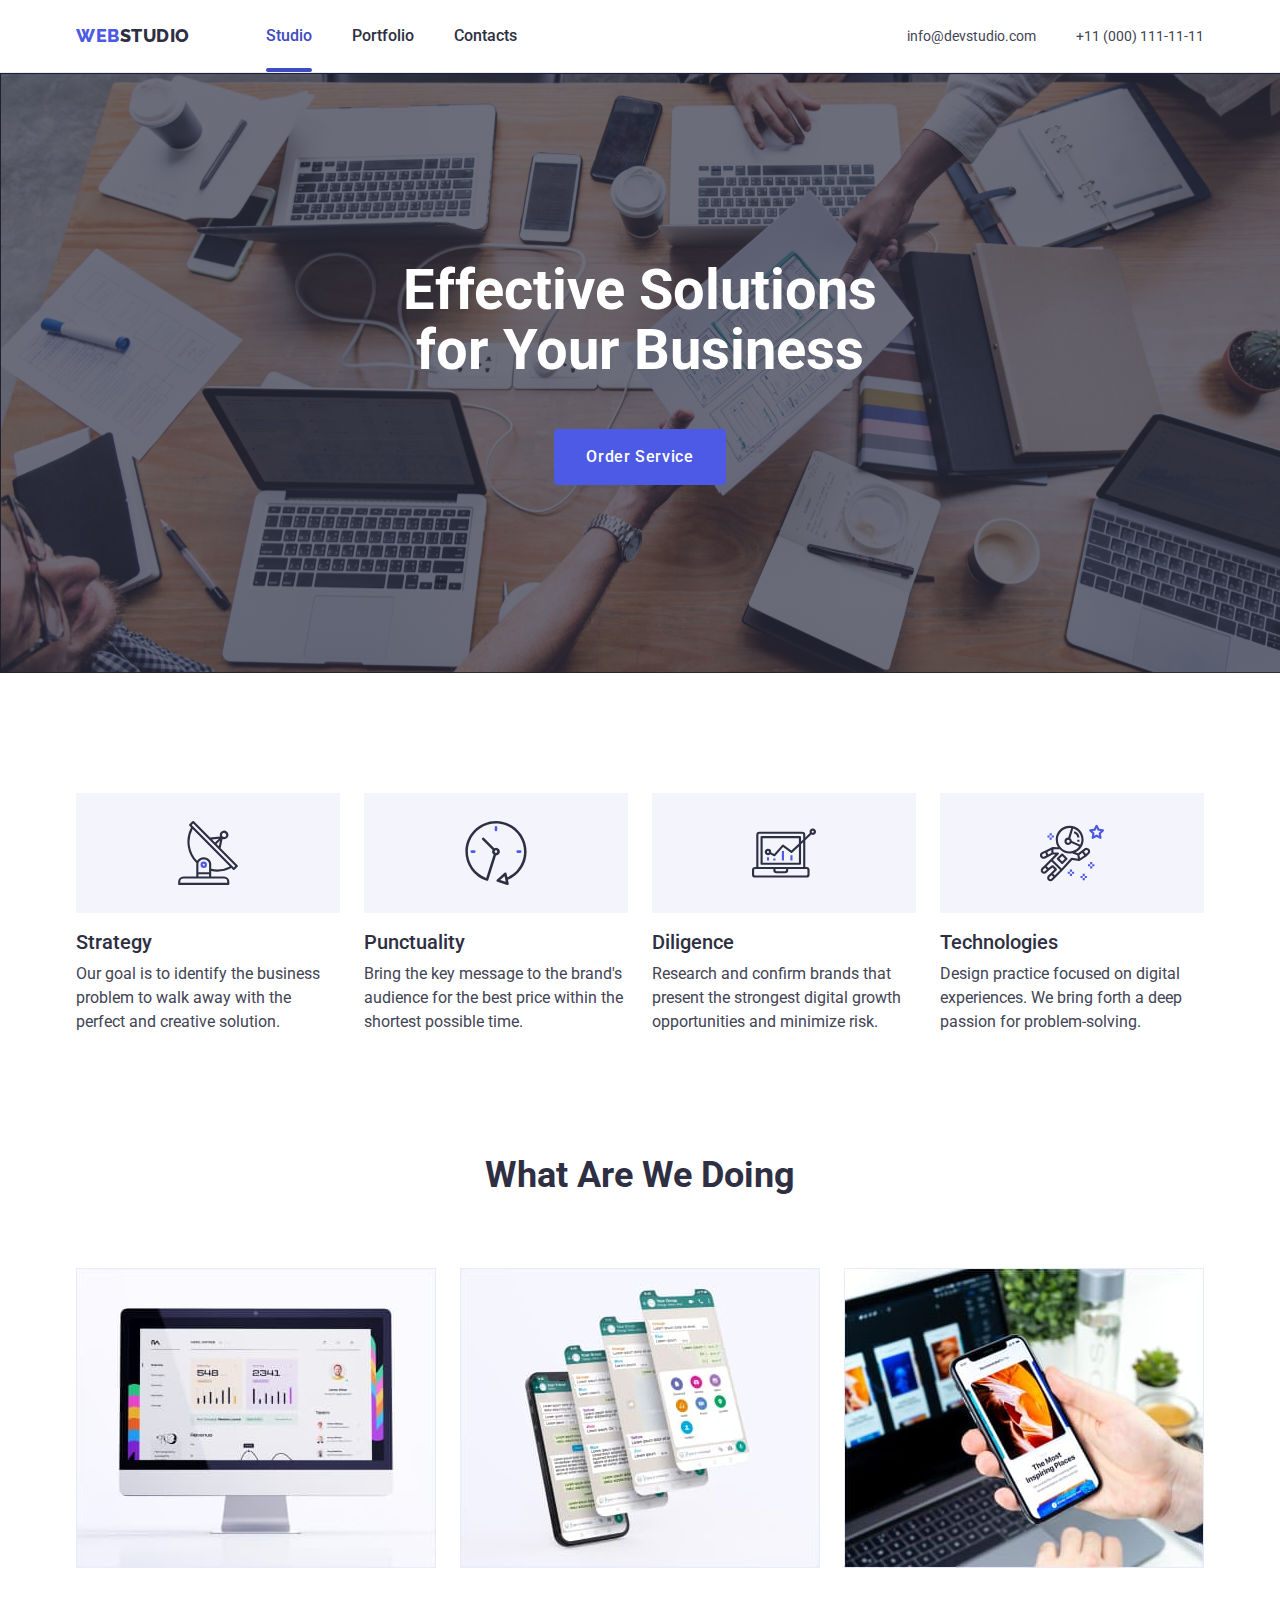
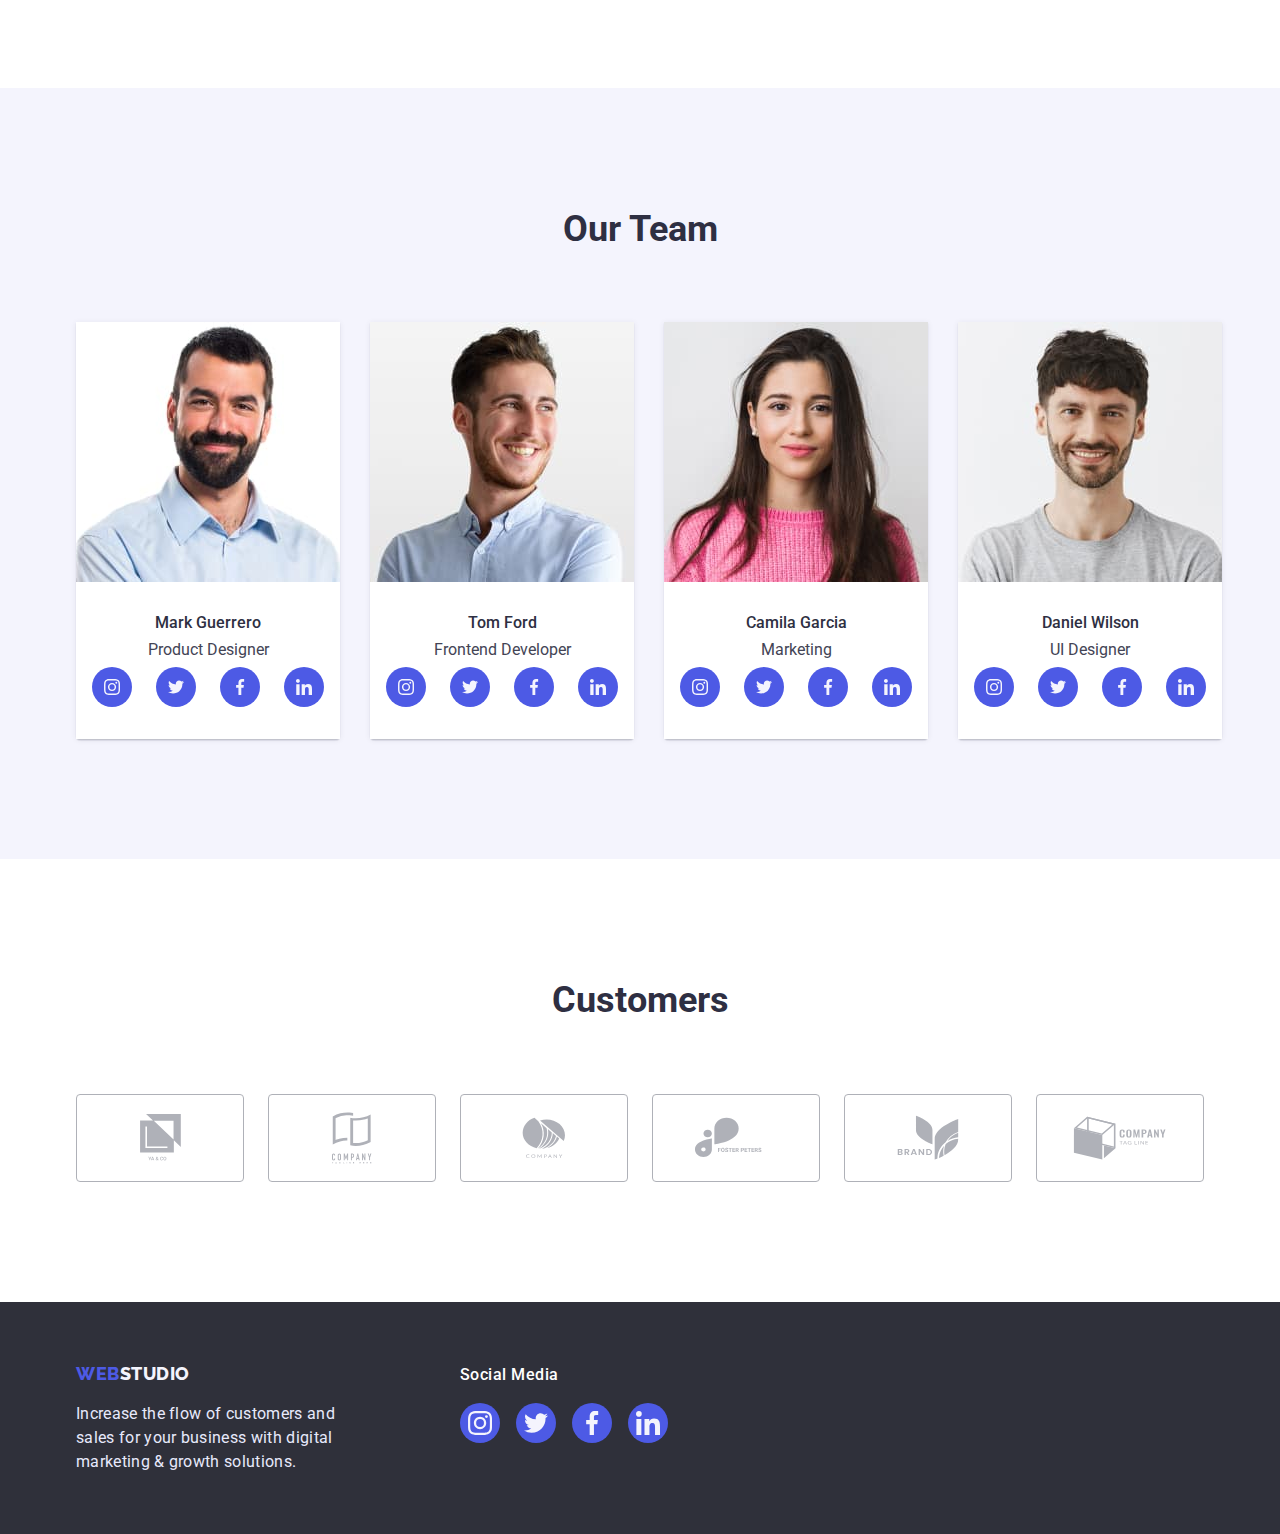
==== commit e3f30046: "extra change" ====
--- a/index.html
+++ b/index.html
@@ -394,7 +394,7 @@
           </p>
         </div>
         <div class="join">
-          <p class="join-text">Social media</p>
+          <p class="join-text">Social Media</p>
           <ul class="media-list">
             <li class="media-part">
               <a href="" class="media-link">
